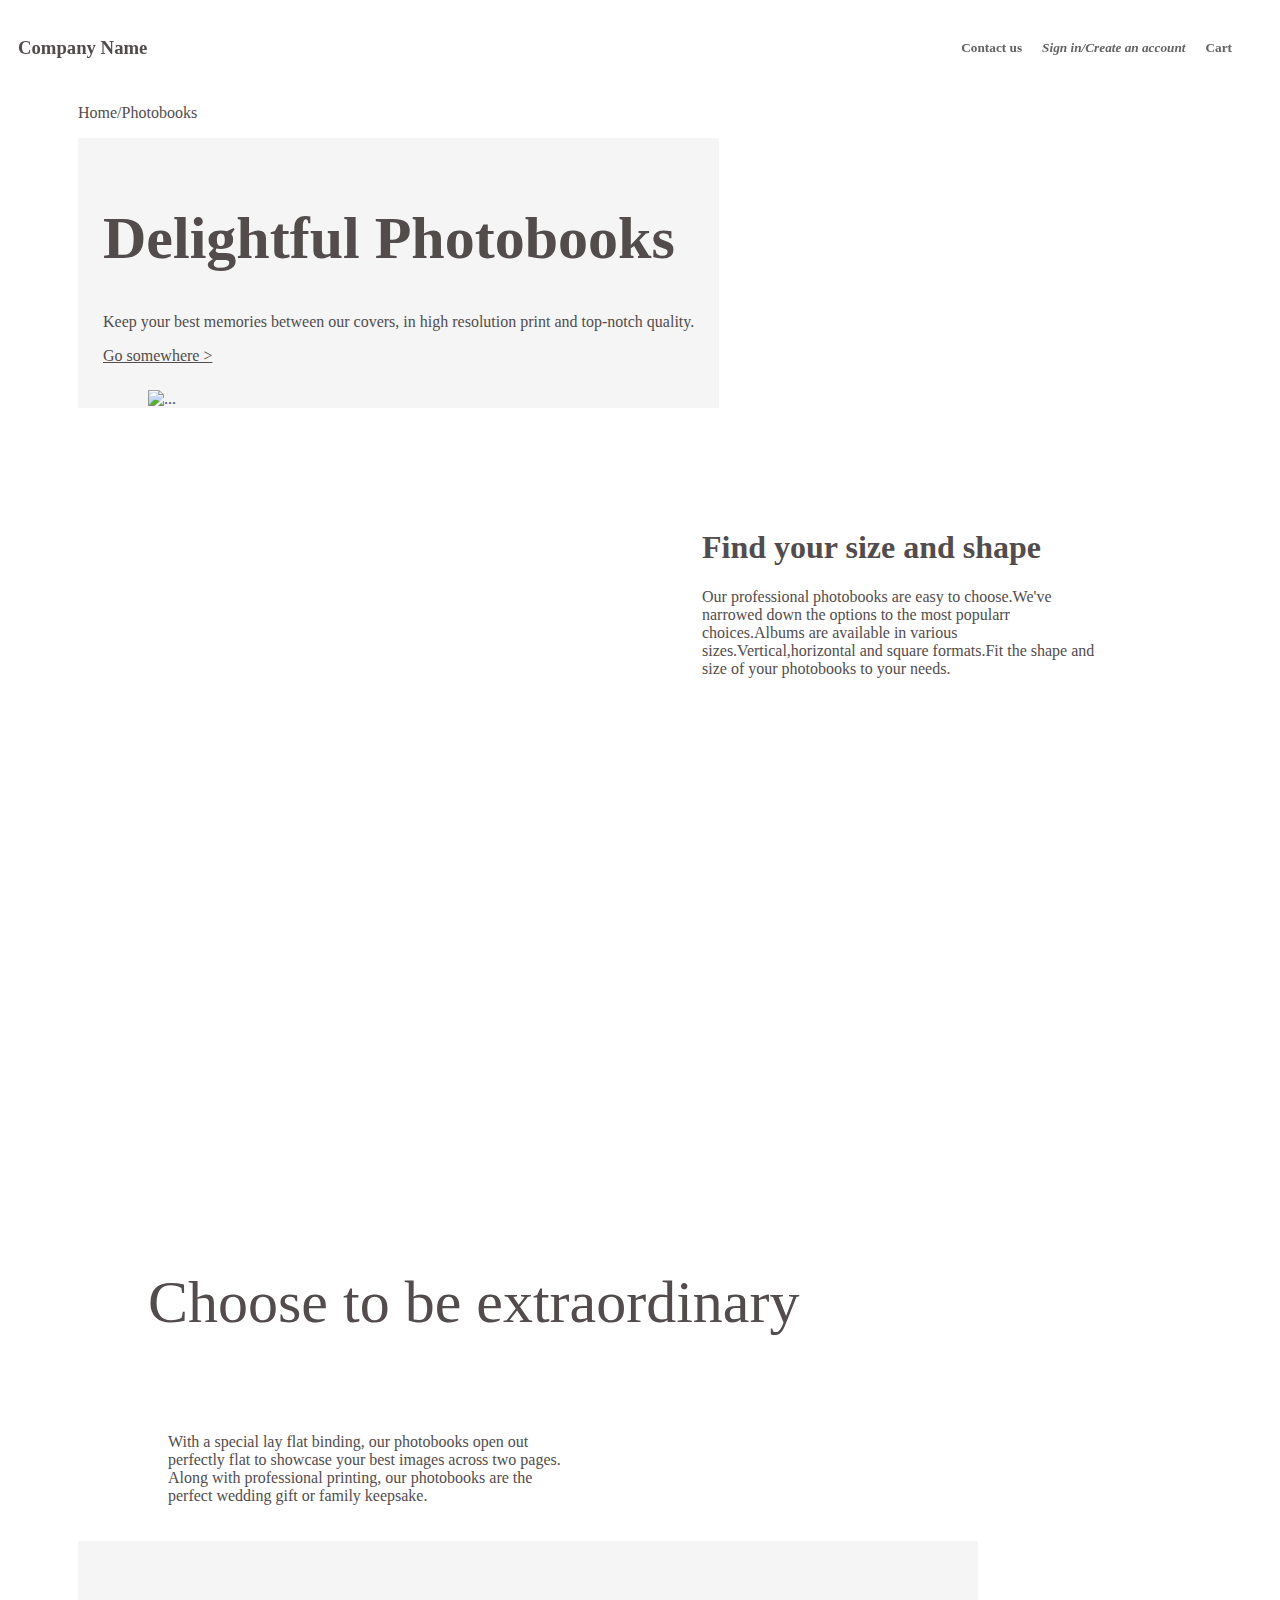
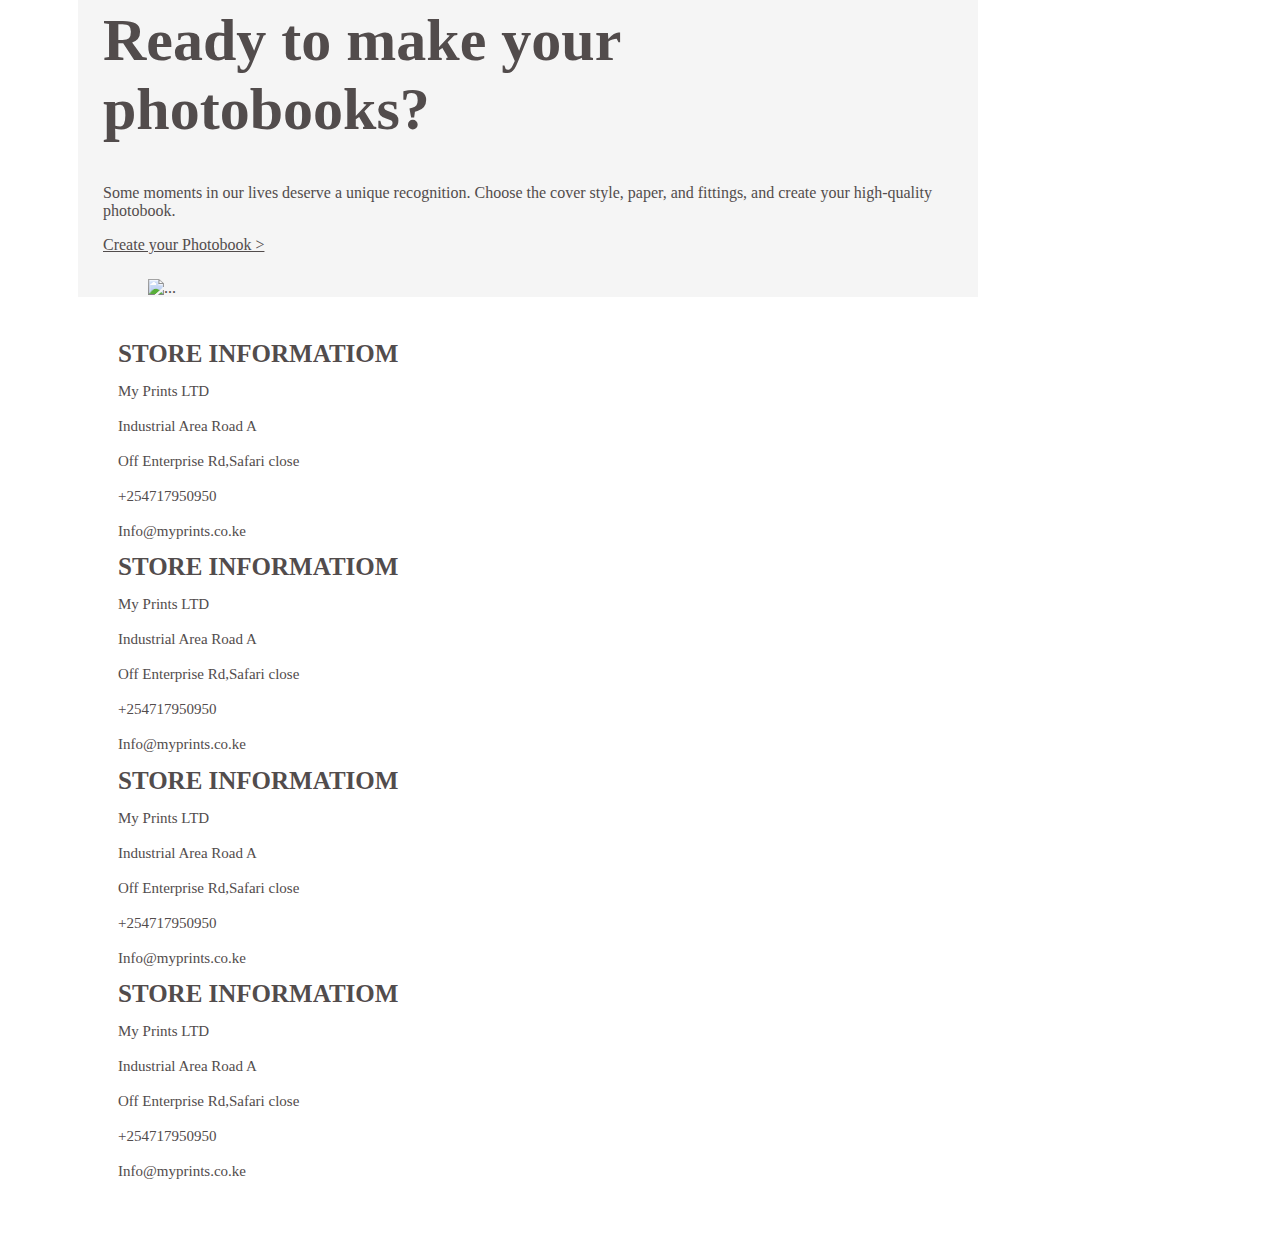
==== templates/index.html @ 11582ddb "first commit" ====
<!DOCTYPE html>
<html lang="en">
<head>
    <meta charset="UTF-8">
    <meta http-equiv="X-UA-Compatible" content="IE=edge">
    <meta name="viewport" content="width=device-width, initial-scale=1.0">
    <link href="https://cdn.jsdelivr.net/npm/bootstrap@5.2.2/dist/css/bootstrap.min.css" rel="stylesheet" integrity="sha384-Zenh87qX5JnK2Jl0vWa8Ck2rdkQ2Bzep5IDxbcnCeuOxjzrPF/et3URy9Bv1WTRi" crossorigin="anonymous">
    <link rel="stylesheet" href="/static/index.css">
    <link href="https://fontawesome.com/icons">
    <title>Document</title>
</head>
<body>
    <div class="navbar">
      <nav>
        <h3>Company Name</h3>
        <div class="navitems">
            <h5 class="tabs"><a href="">Contact us</a></h5>
            <h5 class="tabs"><i class="fa-solid fa-user-unlock"><a href="">Sign in/Create an account</a></i></h5>
            <h5 class="tabs"><a href="">Cart </a></h5>
        </div>
    </nav>
    </div>

    <div class="home">
    <P>Home/Photobooks</P>
    </div>

    <div class="card mb-3" style="max-width: 900px; max-height: 450px;">
      <div class="row">
        <div class="col-md-8">
          <div class="card-body">
            <h1 class="card-title">Delightful Photobooks</h1>
            <p class="card-text">Keep your best memories between our covers, in high resolution print and top-notch quality.</p>
            <a href="#" class="btn btn-primary">Go somewhere > </a>
          </div>
        </div>
        <div class="col-md-4">
          <img class="image" src="https://pbx2-myprints-cdn.getprintbox.com/media/editorcomponent/template-image-668/2.jpg" alt="...">
        </div>
      </div>
    </div>

       

    <div class="secondarea">
      <div>
        <img src="https://myprints.co.ke/img/cms/landingpage/photobooks/sizes.png" alt="">
      </div>
      <div class="paragraph">
        <h1>Find your size and shape</h1>
        <p>Our professional photobooks are easy to choose.We've narrowed down the options to the most popularr choices.Albums are available in various sizes.Vertical,horizontal and square formats.Fit the shape and size of your photobooks to your needs.</p>
    </div>
  </div>


    <div></div>

    <p style="font-size:60px;margin-left: 140px;">Choose to be extraordinary</p>
    <div class="fourtharea">
      <div class="paragraph">
        <p>With a special lay flat binding, our photobooks open out perfectly flat to showcase your best images across two pages. Along with professional printing, our photobooks are the perfect wedding gift or family keepsake.</p>
      </div>
      <div>
      <img class="imagee"src="https://myprints.co.ke/img/cms/landingpage/photobooks/layflat.png" alt="">
    </div>
  </div>


    
    

    <div class="card mb-3" style="max-width: 900px; max-height: 450px;">
        <div class="row">
          <div class="col-md-8">
            <div class="card-body">
              <h1 class="card-title">Ready to make your photobooks?</h1>
              <p class="card-text">Some moments in our lives deserve a unique recognition. Choose the cover style, paper, and fittings, and create your high-quality photobook.</p>
              <a href="#" class="btn btn-primary">Create your Photobook > </a>
            </div>
          </div>
          <div class="col-md-4">
            <img class="image" src="https://pbx2-myprints-cdn.getprintbox.com/media/editorcomponent/template-image-666/2-2.jpg" alt="...">
          </div>
        </div>
      </div>

    
<div class="footer">
<div class="row">
  <div class="col-md-3">
  <h1>STORE INFORMATIOM</h1>
  <P>My Prints LTD</P>
  <P>Industrial Area Road A</P>
  <P>Off Enterprise Rd,Safari close</P>
  <P>+254717950950</P>
  <P>Info@myprints.co.ke</P>
</div>
<div class="col-md-3">
  <h1>STORE INFORMATIOM</h1>
  <P>My Prints LTD</P>
  <P>Industrial Area Road A</P>
  <P>Off Enterprise Rd,Safari close</P>
  <P>+254717950950</P>
  <P>Info@myprints.co.ke</P>
</div>
<div class="col-md-3">
  <h1>STORE INFORMATIOM</h1>
  <P>My Prints LTD</P>
  <P>Industrial Area Road A</P>
  <P>Off Enterprise Rd,Safari close</P>
  <P>+254717950950</P>
  <P>Info@myprints.co.ke</P>
</div>
<div class="col-md-3">
  <h1>STORE INFORMATIOM</h1>
  <P>My Prints LTD</P>
  <P>Industrial Area Road A</P>
  <P>Off Enterprise Rd,Safari close</P>
  <P>+254717950950</P>
  <P>Info@myprints.co.ke</P>
</div>
</div>
</div>

</body>
<script src="https://cdn.jsdelivr.net/npm/@popperjs/core@2.11.6/dist/umd/popper.min.js" integrity="sha384-oBqDVmMz9ATKxIep9tiCxS/Z9fNfEXiDAYTujMAeBAsjFuCZSmKbSSUnQlmh/jp3" crossorigin="anonymous"></script>
<script src="https://cdn.jsdelivr.net/npm/bootstrap@5.2.2/dist/js/bootstrap.min.js" integrity="sha384-IDwe1+LCz02ROU9k972gdyvl+AESN10+x7tBKgc9I5HFtuNz0wWnPclzo6p9vxnk" crossorigin="anonymous"></script>
</html>
---- static/index.css ----
*{
    color: rgb(82, 76, 76);
}
nav{
    padding: 10px;
    display: flex;
    justify-content: space-between;
    position: absolute;
    width: 100%;
    top: 0;
    left: 0;
    position: sticky;
    
}
.navitems{
    color:rgb(48, 47, 47);
    display: flex;
    margin-right: 50px;  
}
.tabs a{
    color: rgb(99, 99, 99);
    text-decoration: none}

.tabs a:hover{
    color: rgb(0, 26, 255);
}
.tabs{
    margin-left: 20px;
}
.home{
    padding-left: 70px;
    color: gray;
}
.image{
    height: 450px;
    width:730px;
padding-left: 70px;
}
.footer{
  padding:30px;
  margin-left: 80px;
  font-size:15px;
  line-height:20px;
  color:#353333;
}
.footer h1{
    font-size: 25px;
}
.card{
    display: inline-flex;
    margin-left: 70px;
    background-color: #f5f5f5;
    border: 0;
}
.card h1{
    font-size: 60px;
}
.card-body{
    padding: 25px;
}

.btn{
    margin-top: 50px;
}
.secondarea{
    display: flex;
    margin-left: 20px;
    padding: 100px;
    justify-content: space-between;
    height: 600px;
 }
 .paragraph{
    width: 400px;
    margin-right: 70px;
}
.imagee{
    height: 300px;
    height: 200px;
}
.fourtharea{
    display: flex;
    margin-left: 140px;
    padding: 20px;

}
.fiftharea{
    display: flex;
    margin-left: 140px;
    padding: 20px;
}
.image1{
    position: absolute;
    top:30;
    left:850px;
    border: 0;
}
.image2{
    position: absolute;
    top:30;
    left:1050px;
    border: 0;
}
.image3{
    position: absolute;
    left:850px;
    top:2000px;
    border: 0;
}
.image4{
    position: absolute;
    top:30;
    right:30px;
    border: 0;
}
.image5{
    position: absolute;
    top:30;
    right:30px;
    border: 0;
}
.image6{
    position: absolute;
    top:30;
    right:30px;
    border: 0;
}
.image7{
    position: absolute;
    top:30;
    right:30px;
    border: 0;
}
.image8{
    position: absolute;
    top:30;
    right:30px;
    border: 0;
}
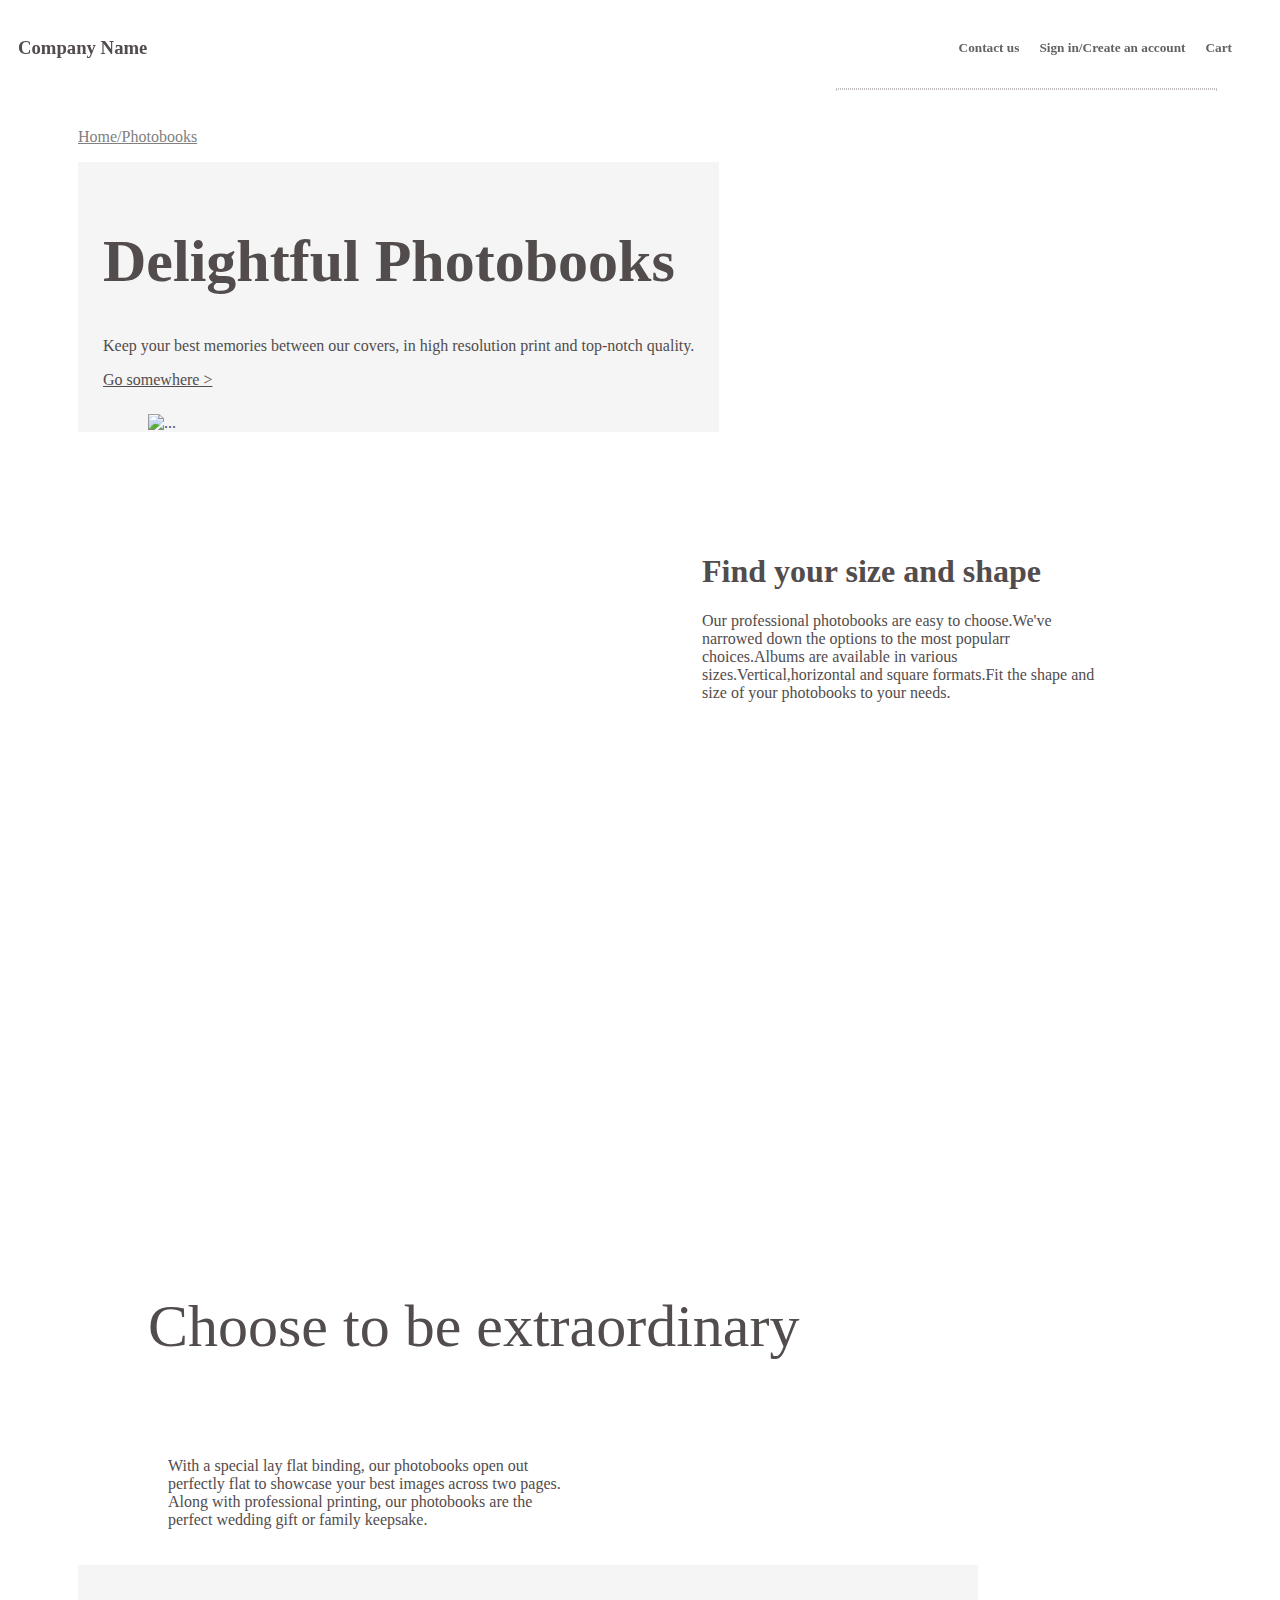
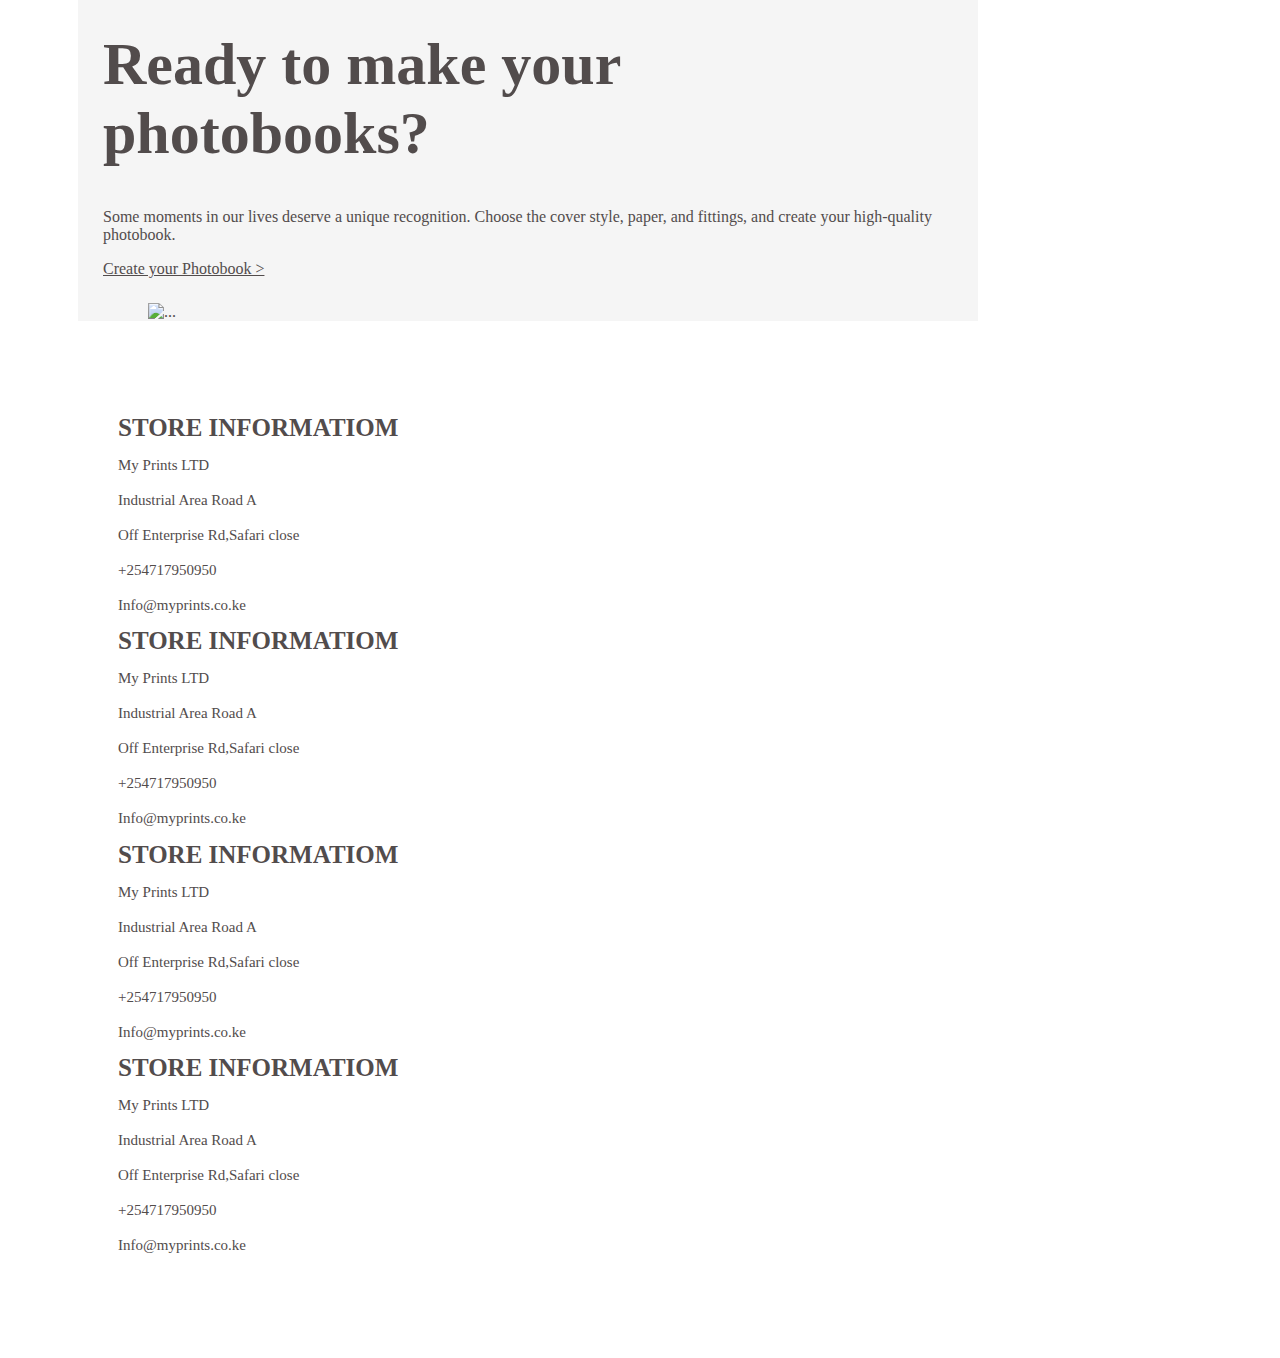
==== commit afcc4159: "second commit" ====
--- a/templates/index.html
+++ b/templates/index.html
@@ -7,6 +7,7 @@
     <link href="https://cdn.jsdelivr.net/npm/bootstrap@5.2.2/dist/css/bootstrap.min.css" rel="stylesheet" integrity="sha384-Zenh87qX5JnK2Jl0vWa8Ck2rdkQ2Bzep5IDxbcnCeuOxjzrPF/et3URy9Bv1WTRi" crossorigin="anonymous">
     <link rel="stylesheet" href="/static/index.css">
     <link href="https://fontawesome.com/icons">
+    <link rel="stylesheet" href="/static/login.css">
     <title>Document</title>
 </head>
 <body>
@@ -14,15 +15,16 @@
       <nav>
         <h3>Company Name</h3>
         <div class="navitems">
-            <h5 class="tabs"><a href="">Contact us</a></h5>
-            <h5 class="tabs"><i class="fa-solid fa-user-unlock"><a href="">Sign in/Create an account</a></i></h5>
+            <h5 class="tabs"><a href="/templates/contact.html">Contact us</a></h5>
+            <h5 class="tabs"><a href="/templates/login.html">Sign in/Create an account</a></h5>
             <h5 class="tabs"><a href="">Cart </a></h5>
         </div>
     </nav>
+    <div id="horizontall-line"></div>
     </div>
 
     <div class="home">
-    <P>Home/Photobooks</P>
+    <p><a href="/templates/index.html">Home/Photobooks</a></P>
     </div>
 
     <div class="card mb-3" style="max-width: 900px; max-height: 450px;">
--- a/static/index.css
+++ b/static/index.css
@@ -30,6 +30,12 @@
 .home{
     padding-left: 70px;
     color: gray;
+}
+.home a {
+color: gray;
+}
+.home a:hover{
+    color: blue;
 }
 .image{
     height: 450px;
--- a/static/login.css
+++ b/static/login.css
@@ -0,0 +1,120 @@
+*{
+    color: rgb(82, 76, 76);
+}
+nav{
+    padding: 10px;
+    display: flex;
+    justify-content: space-between;
+    position: absolute;
+    width: 100%;
+    top: 0;
+    left: 0;
+    position: sticky;    
+}
+.navitems{
+    color:rgb(48, 47, 47);
+    display: flex;
+    margin-right: 50px;  
+}
+.tabs a{
+    color: rgb(99, 99, 99);
+    text-decoration: none}
+
+.tabs a:hover{
+    color: blue;
+}
+.tabs{
+    margin-left: 20px;
+}
+#horizontall-line{
+    border: 1px dotted rgb(196, 191, 191); width: 30%; margin: auto; margin-bottom: 3%; margin-right: 55px;
+}
+
+.companyn a{
+    color: #000;
+    text-decoration: none;
+  }
+  .companyn a:hover{
+    color: blue;
+  }
+.footer{
+    padding:80px;
+    margin-left: 30px;
+    font-size:15px;
+    line-height:20px;
+    color:#353333;
+  }
+  .footer h1{
+      font-size: 25px;
+  }
+  .loginforms{
+    display: flex;
+    margin-left: 100px;
+    justify-content: space-between;
+
+  }
+  .createaccount{
+    -webkit-box-shadow:0px 0px 50px 30px #b61f1f ;
+-moz-box-shadow:0px 0px 50px 30px #0026ff ;
+    box-shadow:  0px 30px 35px #2f00ff;
+    border-color: #ebe2e2;
+    width: 600px;
+    height: 300px;
+  padding: 10px;
+  border: 1px solid gray;
+  margin: 0;
+  }
+
+
+  .signin{
+    -webkit-box-shadow:0px 0px 50px 30px #b61f1f ;
+-moz-box-shadow:0px 0px 50px 30px #0026ff ;
+    box-shadow:  0px 30px 35px #2f00ff;
+    border-color: #ebe2e2;
+    width: 600px;
+    height: 300px;
+  padding: 10px;
+  border: 1px solid gray;
+  margin: 0;
+  margin-right: 90px;
+  }
+  #horizontal-line{
+    border: 1px solid rgb(196, 191, 191); width: 95%; margin: auto; margin-bottom: 3%;
+  }
+  .store{
+    padding:30px;
+    margin-left: 70px;
+    font-size:15px;
+  }
+  .store a{
+    color: #000;
+    text-decoration: none;
+  }
+  .store a:hover{
+    color: blue;
+  }
+  .auth{
+    margin-left: 50px;
+    color: blue;
+    font-size:20px;
+  }
+  .heading{
+    color: blue;
+    font-size:20px;
+  }
+  .input{
+    box-shadow: rgba(0, 0, 0, 0.35) 0px 5px 15px;
+border-color: rgb(224, 219, 219);  
+}
+.passwordrecovery{
+  -webkit-box-shadow:0px 0px 50px 30px #b61f1f ;
+    -moz-box-shadow:0px 0px 50px 30px #0026ff ;
+        box-shadow:  0px 30px 35px #2f00ff;
+        border-color: #ebe2e2;
+        width: 1300px;
+        height: 300px;
+      padding: 10px;
+      border: 1px solid gray;
+      margin-left: 100px;
+      
+}